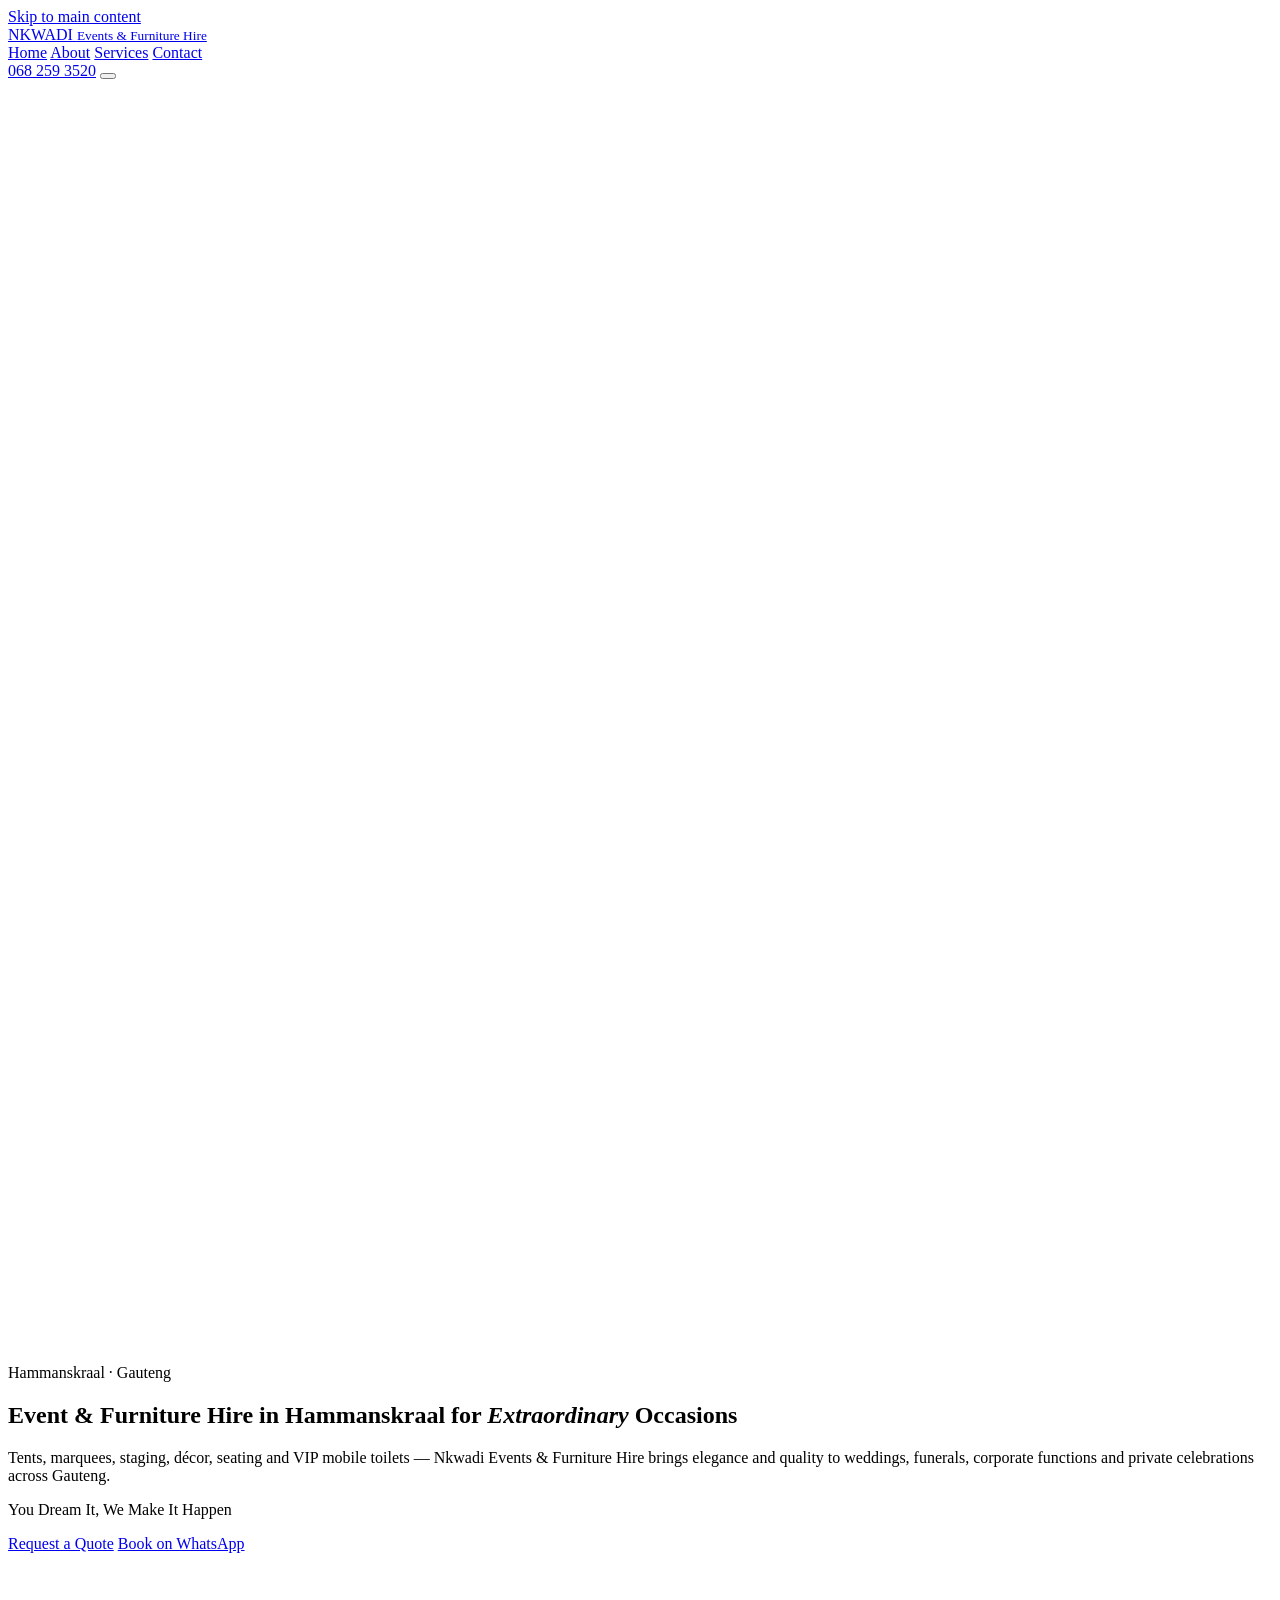
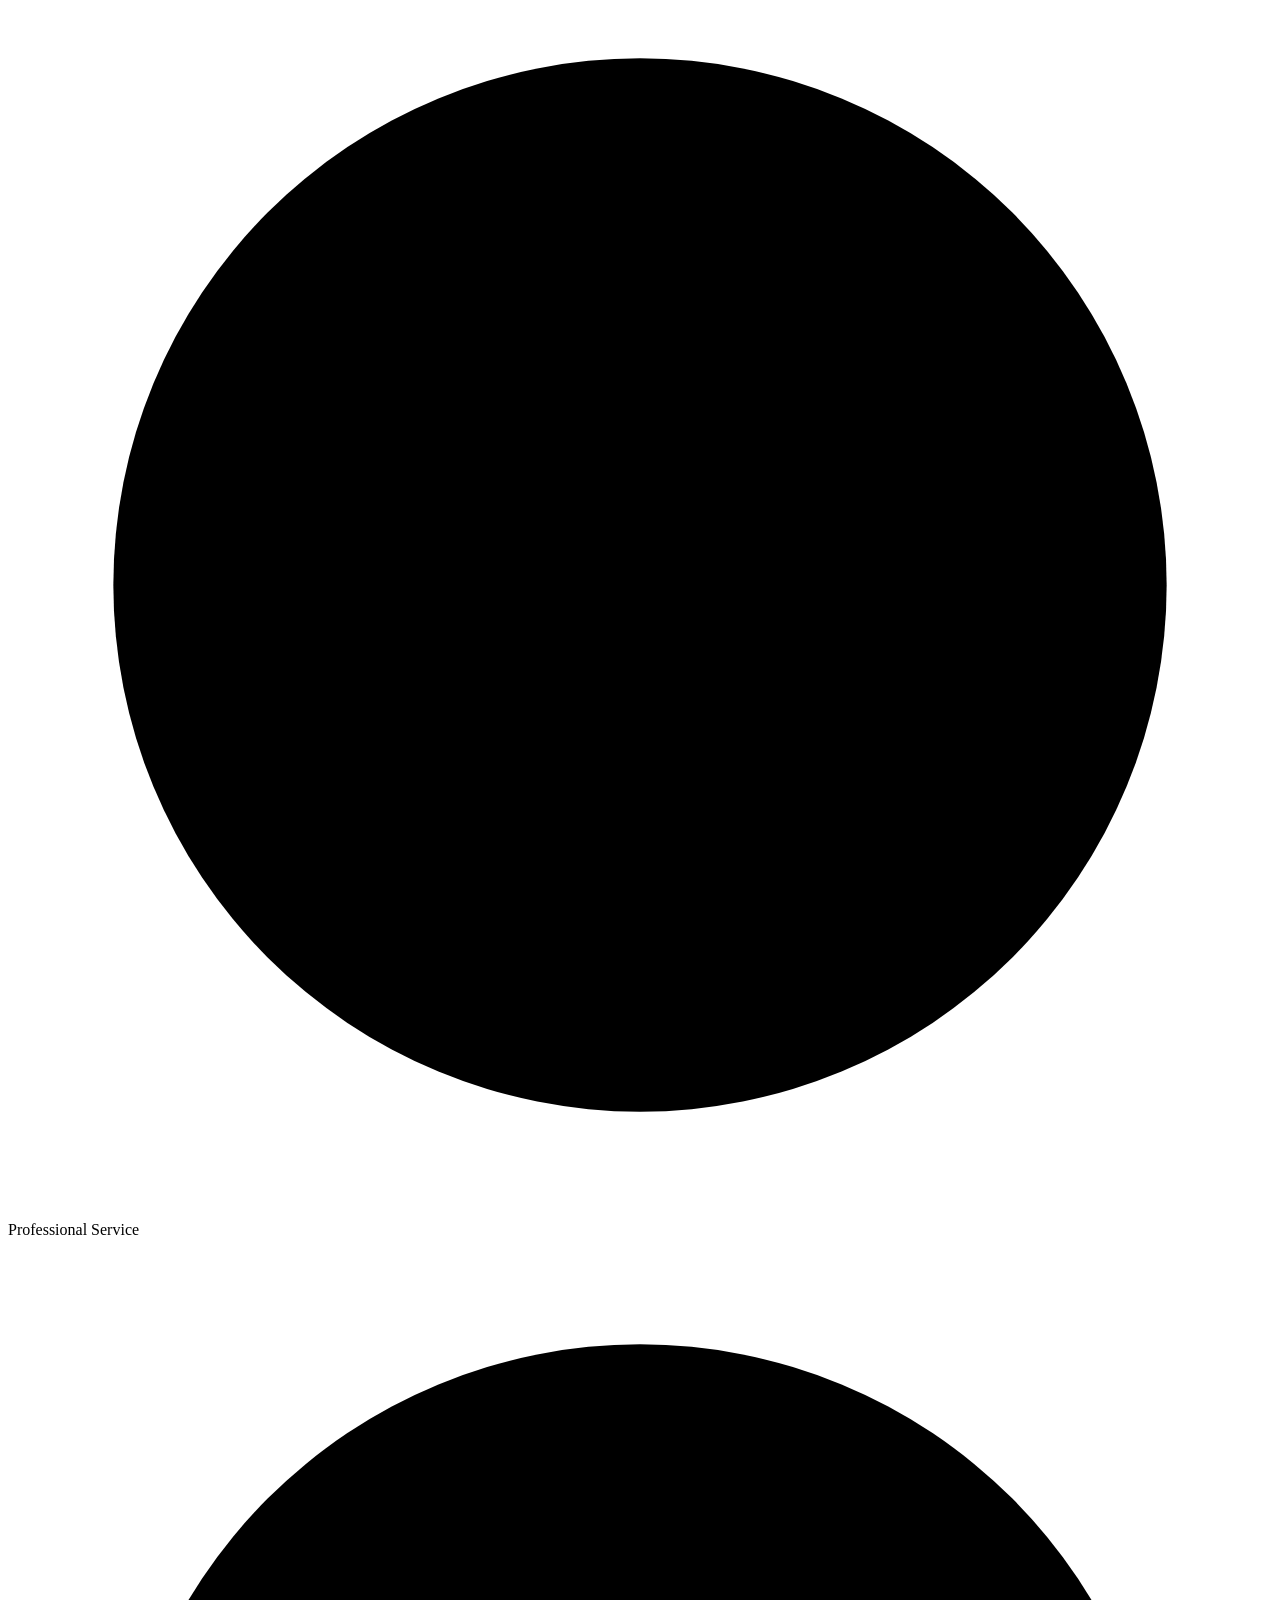
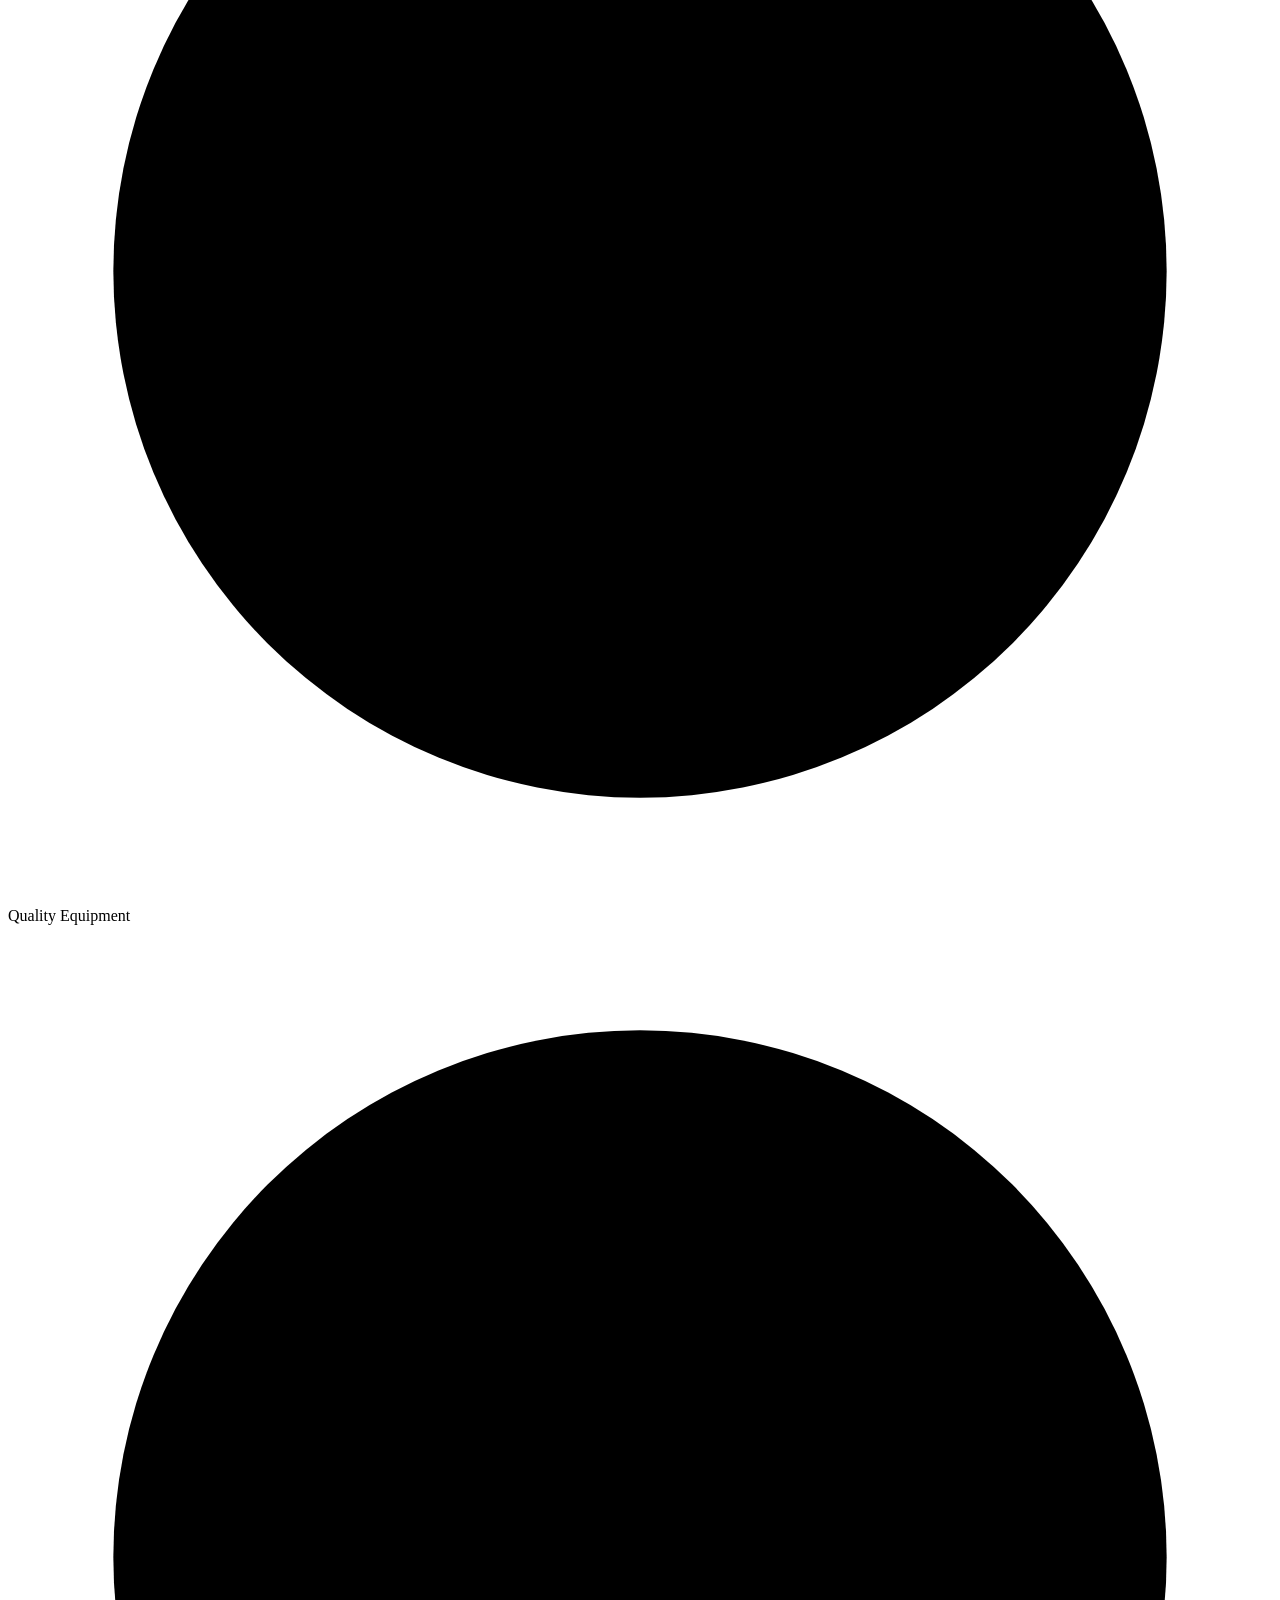
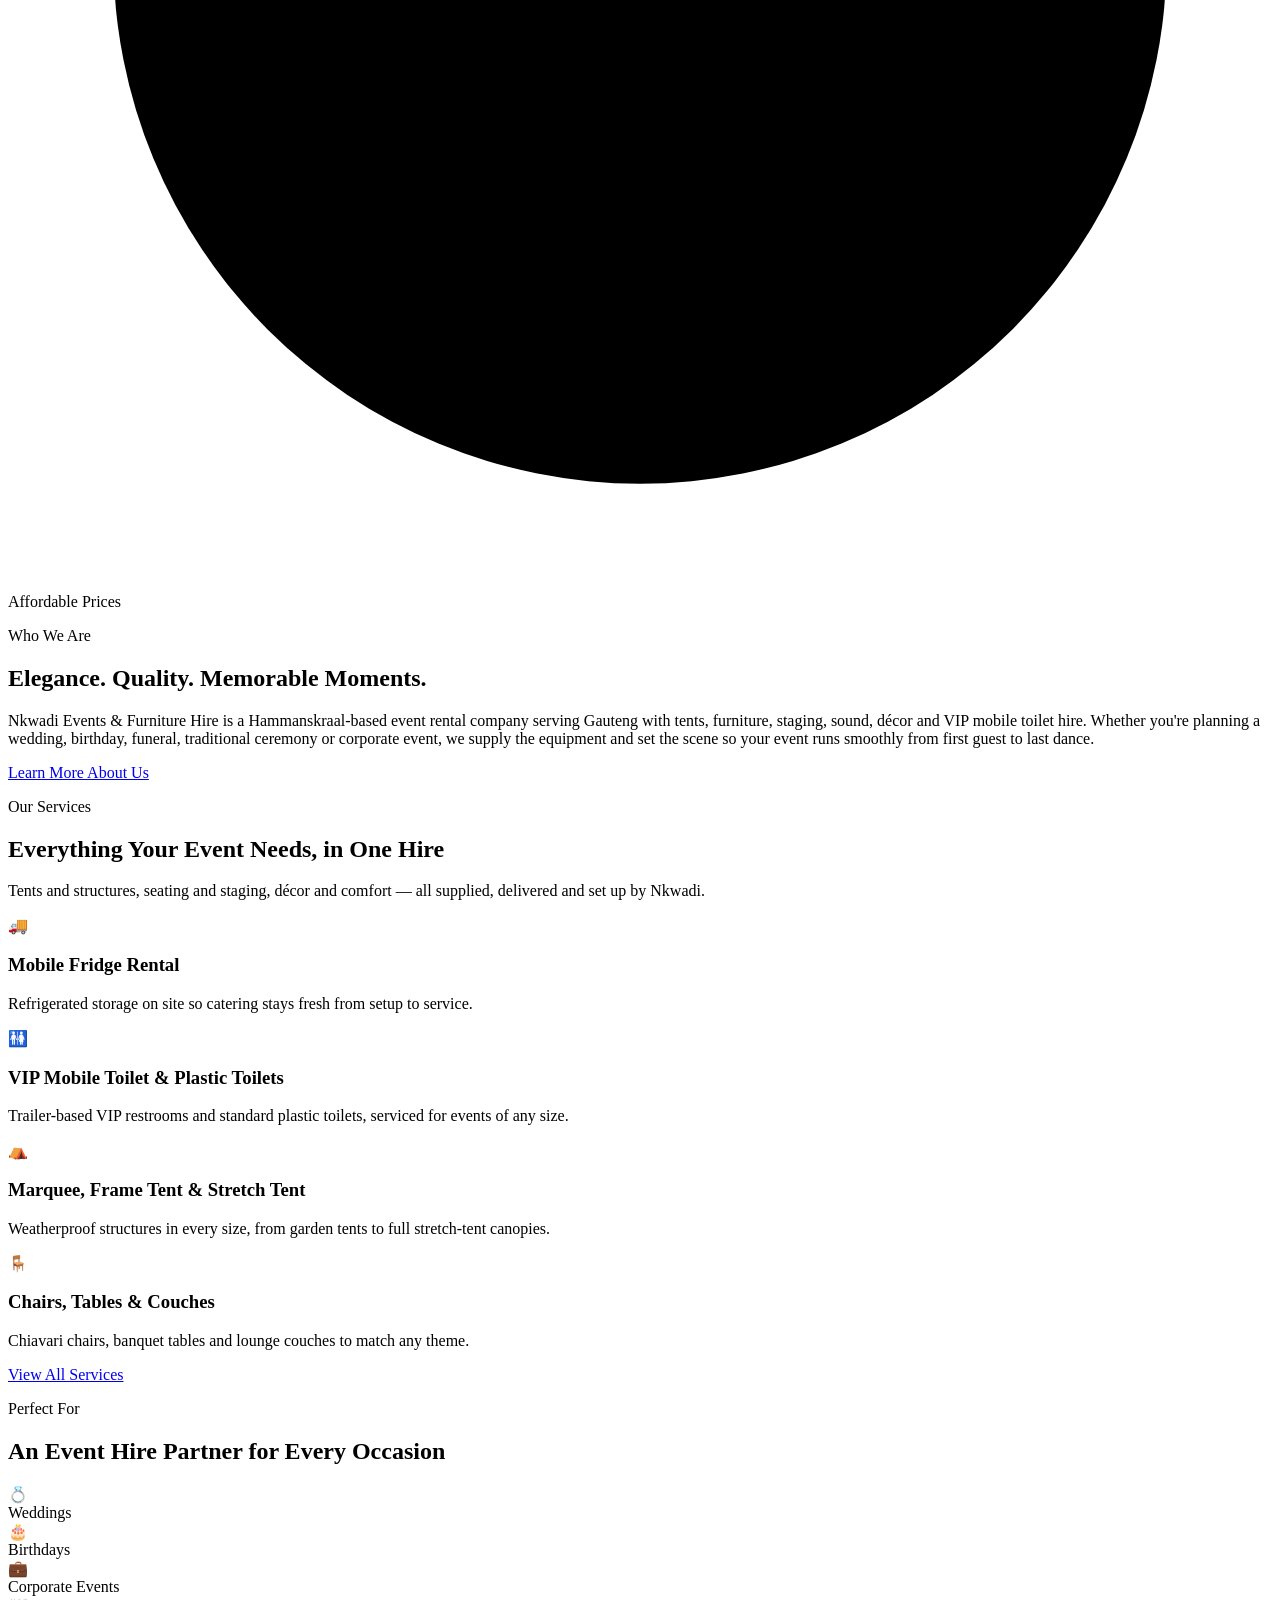
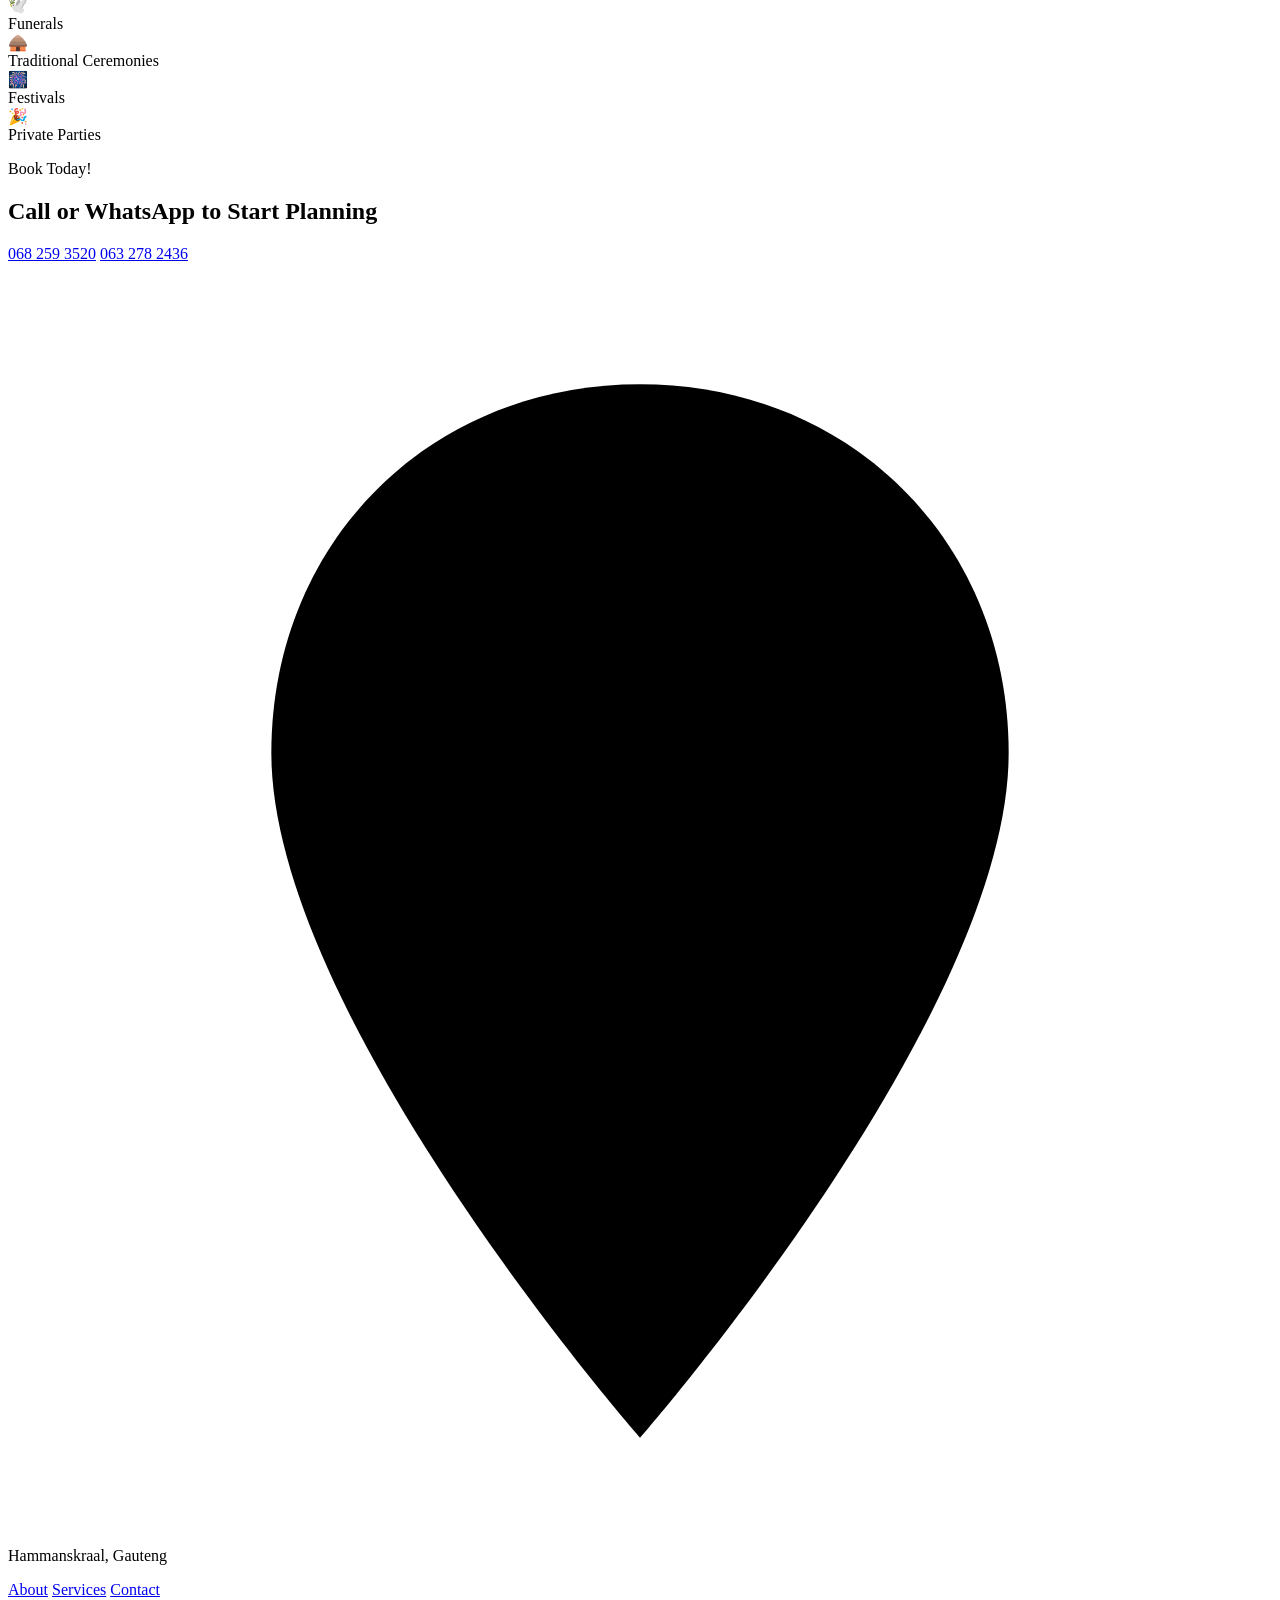
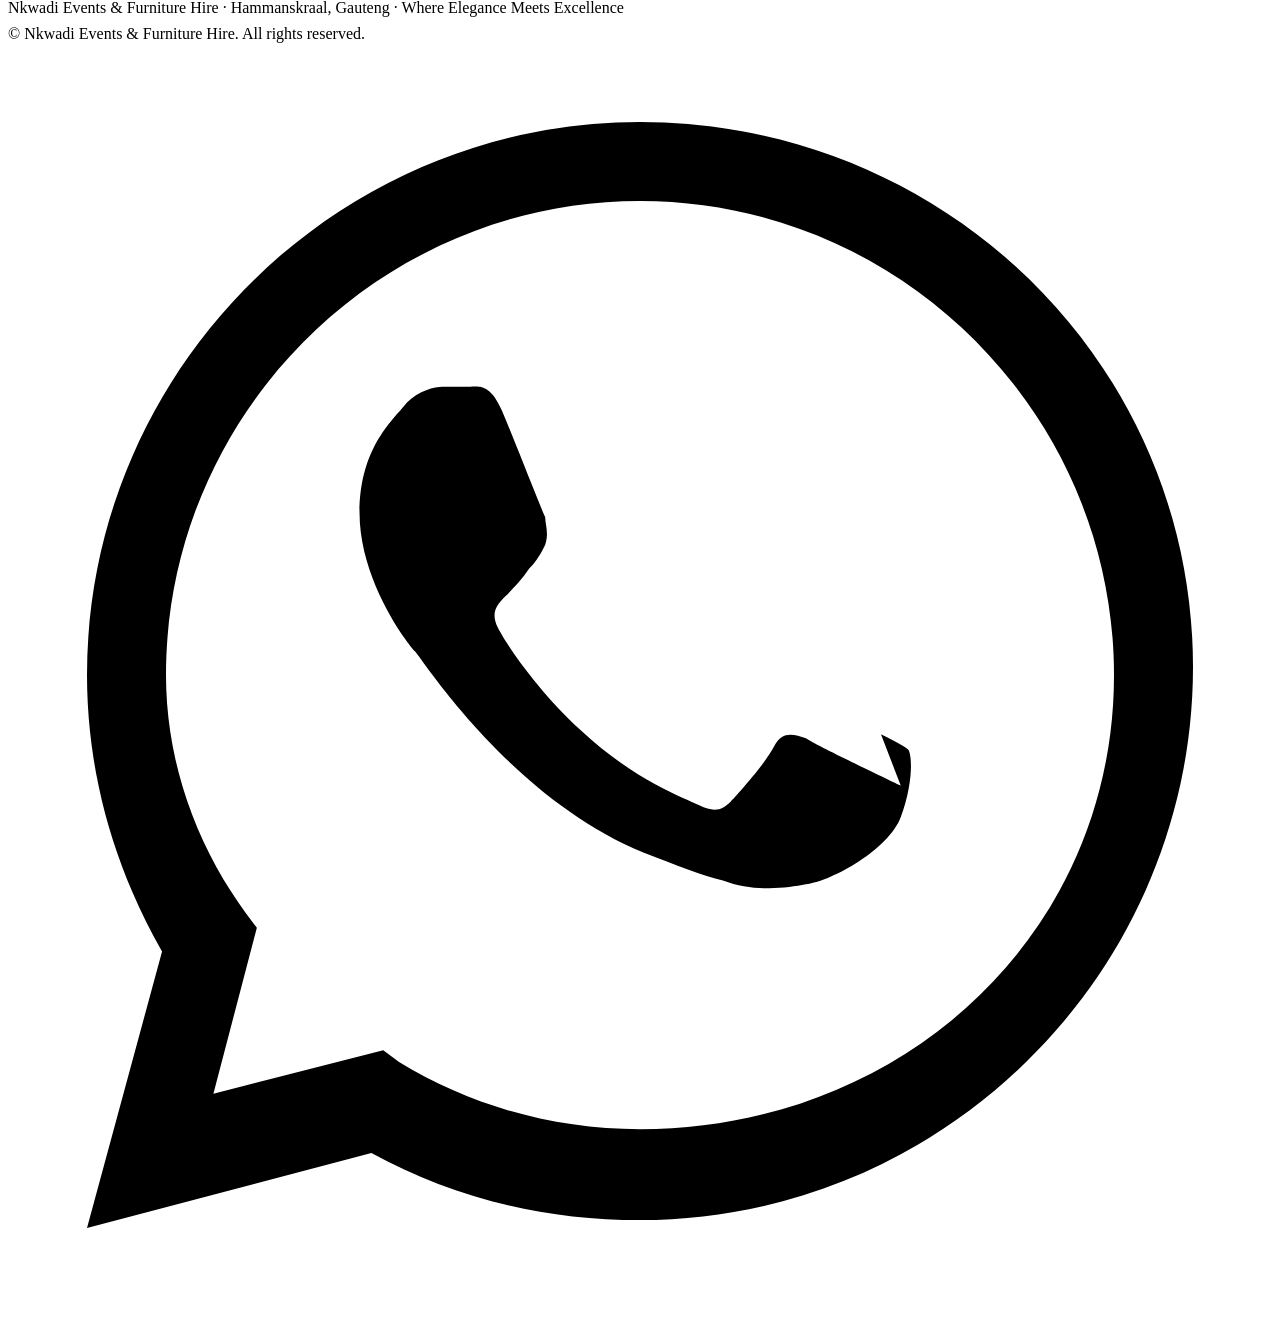
==== index.html @ ce7b0332 "Add files via upload" ====
<!DOCTYPE html>
<html lang="en">
<head>
<meta charset="UTF-8">
<meta name="viewport" content="width=device-width, initial-scale=1">

<title>Events & Furniture Hire Hammanskraal | Nkwadi — Weddings, Tents, Décor</title>
<meta name="description" content="Nkwadi Events & Furniture Hire in Hammanskraal, Gauteng: tents, marquees, chairs, staging, sound, décor & VIP mobile toilets. Get a free quote today.">
<meta name="robots" content="index, follow">
<link rel="canonical" href="https://www.nkwadieventshire.co.za/">

<meta property="og:title" content="Nkwadi Events & Furniture Hire — Hammanskraal, Gauteng">
<meta property="og:description" content="Elegance. Quality. Memorable Moments. Tents, furniture, staging, décor & mobile toilet hire for weddings, funerals, corporate events and celebrations.">
<meta property="og:type" content="website">
<meta property="og:url" content="https://www.nkwadieventshire.co.za/">
<meta property="og:locale" content="en_ZA">
<meta name="twitter:card" content="summary_large_image">

<link rel="preconnect" href="https://fonts.googleapis.com">
<link rel="preconnect" href="https://fonts.gstatic.com" crossorigin>
<link href="https://fonts.googleapis.com/css2?family=Cormorant+Garamond:ital,wght@0,400;0,500;0,600;1,500&family=Jost:wght@300;400;500;600&family=Tangerine:wght@700&display=swap" rel="stylesheet">
<link rel="stylesheet" href="assets/css/style.css">

<script type="application/ld+json">
{
  "@context": "https://schema.org",
  "@type": "LocalBusiness",
  "name": "Nkwadi Events & Furniture Hire",
  "telephone": ["+27682593520", "+27632782436"],
  "address": {"@type": "PostalAddress","addressLocality": "Hammanskraal","addressRegion": "Gauteng","addressCountry": "ZA"},
  "areaServed": "Gauteng, South Africa",
  "description": "Event and furniture hire company in Hammanskraal, Gauteng offering tents, marquees, staging, chairs, tables, décor, sound and VIP mobile toilet rental.",
  "priceRange": "$$",
  "url": "https://www.nkwadieventshire.co.za/"
}
</script>
</head>
<body>
<a href="#main" class="skip-link">Skip to main content</a>

<header class="site-header">
  <div class="nav wrap">
    <a href="index.html" class="brand">NKWADI <small>Events &amp; Furniture Hire</small></a>
    <nav class="links" aria-label="Primary">
      <a href="index.html" aria-current="page">Home</a>
      <a href="about.html">About</a>
      <a href="services.html">Services</a>
      <a href="contact.html">Contact</a>
    </nav>
    <div class="header-actions">
      <a class="call-btn" href="tel:+27682593520">068 259 3520</a>
      <button class="menu-toggle" aria-expanded="false" aria-label="Toggle menu"><span></span><span></span><span></span></button>
    </div>
  </div>
</header>

<main id="main">

  <section class="hero">
    <div class="wrap">
      <div class="emblem">
        <svg viewBox="0 0 24 24" aria-hidden="true"><path d="M12 2v20M4 8h16M6 12h12M8 16h8" stroke="var(--gold)" stroke-width="1.2" fill="none"/></svg>
      </div>
      <p class="eyebrow">Hammanskraal · Gauteng</p>
      <h1>Event &amp; Furniture Hire in Hammanskraal for <em>Extraordinary</em> Occasions</h1>
      <p class="lead">Tents, marquees, staging, décor, seating and VIP mobile toilets — Nkwadi Events &amp; Furniture Hire brings elegance and quality to weddings, funerals, corporate functions and private celebrations across Gauteng.</p>
      <p class="script script-line">You Dream It, We Make It Happen</p>
      <div class="hero-ctas">
        <a class="btn-primary" href="contact.html">Request a Quote</a>
        <a class="btn-ghost" data-whatsapp-quick href="#" role="button">Book on WhatsApp</a>
      </div>
    </div>
  </section>

  <div class="trust-strip">
    <div class="wrap">
      <div class="trust-item"><svg viewBox="0 0 24 24" aria-hidden="true"><circle cx="12" cy="12" r="10"/></svg>Professional Service</div>
      <div class="trust-item"><svg viewBox="0 0 24 24" aria-hidden="true"><circle cx="12" cy="12" r="10"/></svg>Quality Equipment</div>
      <div class="trust-item"><svg viewBox="0 0 24 24" aria-hidden="true"><circle cx="12" cy="12" r="10"/></svg>Affordable Prices</div>
    </div>
  </div>

  <section class="reveal">
    <div class="wrap about-copy">
      <p class="eyebrow">Who We Are</p>
      <h2>Elegance. Quality. Memorable Moments.</h2>
      <p>Nkwadi Events &amp; Furniture Hire is a Hammanskraal-based event rental company serving Gauteng with tents, furniture, staging, sound, décor and VIP mobile toilet hire. Whether you're planning a wedding, birthday, funeral, traditional ceremony or corporate event, we supply the equipment and set the scene so your event runs smoothly from first guest to last dance.</p>
      <a class="btn-ghost mt-lg" href="about.html" style="display:inline-block;">Learn More About Us</a>
    </div>
  </section>

  <section class="band-alt" id="services">
    <div class="wrap">
      <div class="section-head reveal">
        <p class="eyebrow">Our Services</p>
        <h2>Everything Your Event Needs, in One Hire</h2>
        <p>Tents and structures, seating and staging, décor and comfort — all supplied, delivered and set up by Nkwadi.</p>
      </div>
      <div class="service-grid reveal stagger">
        <div class="service-card">
          <div class="icon-circle"><span class="icon-emoji" aria-hidden="true">🚚</span></div>
          <h3>Mobile Fridge Rental</h3>
          <p>Refrigerated storage on site so catering stays fresh from setup to service.</p>
        </div>
        <div class="service-card">
          <div class="icon-circle"><span class="icon-emoji" aria-hidden="true">🚻</span></div>
          <h3>VIP Mobile Toilet &amp; Plastic Toilets</h3>
          <p>Trailer-based VIP restrooms and standard plastic toilets, serviced for events of any size.</p>
        </div>
        <div class="service-card">
          <div class="icon-circle"><span class="icon-emoji" aria-hidden="true">⛺</span></div>
          <h3>Marquee, Frame Tent &amp; Stretch Tent</h3>
          <p>Weatherproof structures in every size, from garden tents to full stretch-tent canopies.</p>
        </div>
        <div class="service-card">
          <div class="icon-circle"><span class="icon-emoji" aria-hidden="true">🪑</span></div>
          <h3>Chairs, Tables &amp; Couches</h3>
          <p>Chiavari chairs, banquet tables and lounge couches to match any theme.</p>
        </div>
      </div>
      <p class="text-center mt-lg"><a class="btn-ghost" href="services.html">View All Services</a></p>
    </div>
  </section>

  <section id="occasions">
    <div class="wrap">
      <div class="section-head reveal">
        <p class="eyebrow">Perfect For</p>
        <h2>An Event Hire Partner for Every Occasion</h2>
      </div>
      <div class="occasions-grid reveal stagger">
        <div class="occasion"><div class="icon-circle"><span class="icon-emoji" aria-hidden="true">💍</span></div><span>Weddings</span></div>
        <div class="occasion"><div class="icon-circle"><span class="icon-emoji" aria-hidden="true">🎂</span></div><span>Birthdays</span></div>
        <div class="occasion"><div class="icon-circle"><span class="icon-emoji" aria-hidden="true">💼</span></div><span>Corporate Events</span></div>
        <div class="occasion"><div class="icon-circle"><span class="icon-emoji" aria-hidden="true">🕊️</span></div><span>Funerals</span></div>
        <div class="occasion"><div class="icon-circle"><span class="icon-emoji" aria-hidden="true">🛖</span></div><span>Traditional Ceremonies</span></div>
        <div class="occasion"><div class="icon-circle"><span class="icon-emoji" aria-hidden="true">🎆</span></div><span>Festivals</span></div>
        <div class="occasion"><div class="icon-circle"><span class="icon-emoji" aria-hidden="true">🎉</span></div><span>Private Parties</span></div>
      </div>
    </div>
  </section>

  <section class="cta reveal">
    <div class="wrap">
      <p class="script">Book Today!</p>
      <h2>Call or WhatsApp to Start Planning</h2>
      <div class="contact-row">
        <a class="phone-link" href="tel:+27682593520">068 259 3520</a>
        <a class="phone-link" href="tel:+27632782436">063 278 2436</a>
      </div>
      <p class="location-line">
        <svg viewBox="0 0 24 24" aria-hidden="true"><path d="M12 2C8 2 5 5 5 9c0 5 7 13 7 13s7-8 7-13c0-4-3-7-7-7z"/></svg>
        Hammanskraal, Gauteng
      </p>
    </div>
  </section>

</main>

<footer class="site-footer">
  <div class="foot-links">
    <a href="about.html">About</a>
    <a href="services.html">Services</a>
    <a href="contact.html">Contact</a>
  </div>
  <div>Nkwadi Events &amp; Furniture Hire · Hammanskraal, Gauteng · Where Elegance Meets Excellence</div>
  <div style="margin-top:8px;">© <span data-year></span> Nkwadi Events &amp; Furniture Hire. All rights reserved.</div>
</footer>

<a class="whatsapp-float" href="#" role="button" data-whatsapp-quick aria-label="Book on WhatsApp">
  <svg viewBox="0 0 32 32" aria-hidden="true"><path d="M16 2C8.3 2 2 8.3 2 16c0 2.5.7 4.9 1.9 7L2 30l7.2-1.9c2 1.1 4.3 1.7 6.8 1.7 7.7 0 14-6.3 14-14S23.7 2 16 2zm0 25.5c-2.2 0-4.3-.6-6.1-1.7l-.4-.3-4.3 1.1 1.1-4.2-.3-.4C4.7 20.2 4 18.1 4 16 4 9.4 9.4 4 16 4s12 5.4 12 12-5.4 11.5-12 11.5zm6.6-8.7c-.4-.2-2.1-1-2.4-1.2-.3-.1-.6-.2-.8.2-.2.4-.9 1.2-1.1 1.4-.2.2-.4.3-.8.1-.4-.2-1.6-.6-3-1.9-1.1-1-1.9-2.2-2.1-2.6-.2-.4 0-.6.2-.8.2-.2.4-.4.6-.7.2-.2.3-.4.4-.6.1-.3 0-.5 0-.7-.1-.2-.8-2-1.1-2.7-.3-.7-.6-.6-.8-.6h-.7c-.2 0-.6.1-.9.4-.3.4-1.2 1.1-1.2 2.8s1.2 3.3 1.4 3.5c.2.2 2.4 3.7 5.8 5.1.8.3 1.5.6 2 .7.8.3 1.6.2 2.1.1.7-.1 2.1-.9 2.4-1.7.3-.8.3-1.5.2-1.7-.1-.1-.3-.2-.7-.4z"/></svg>
</a>

<script src="assets/js/main.js" defer></script>
</body>
</html>
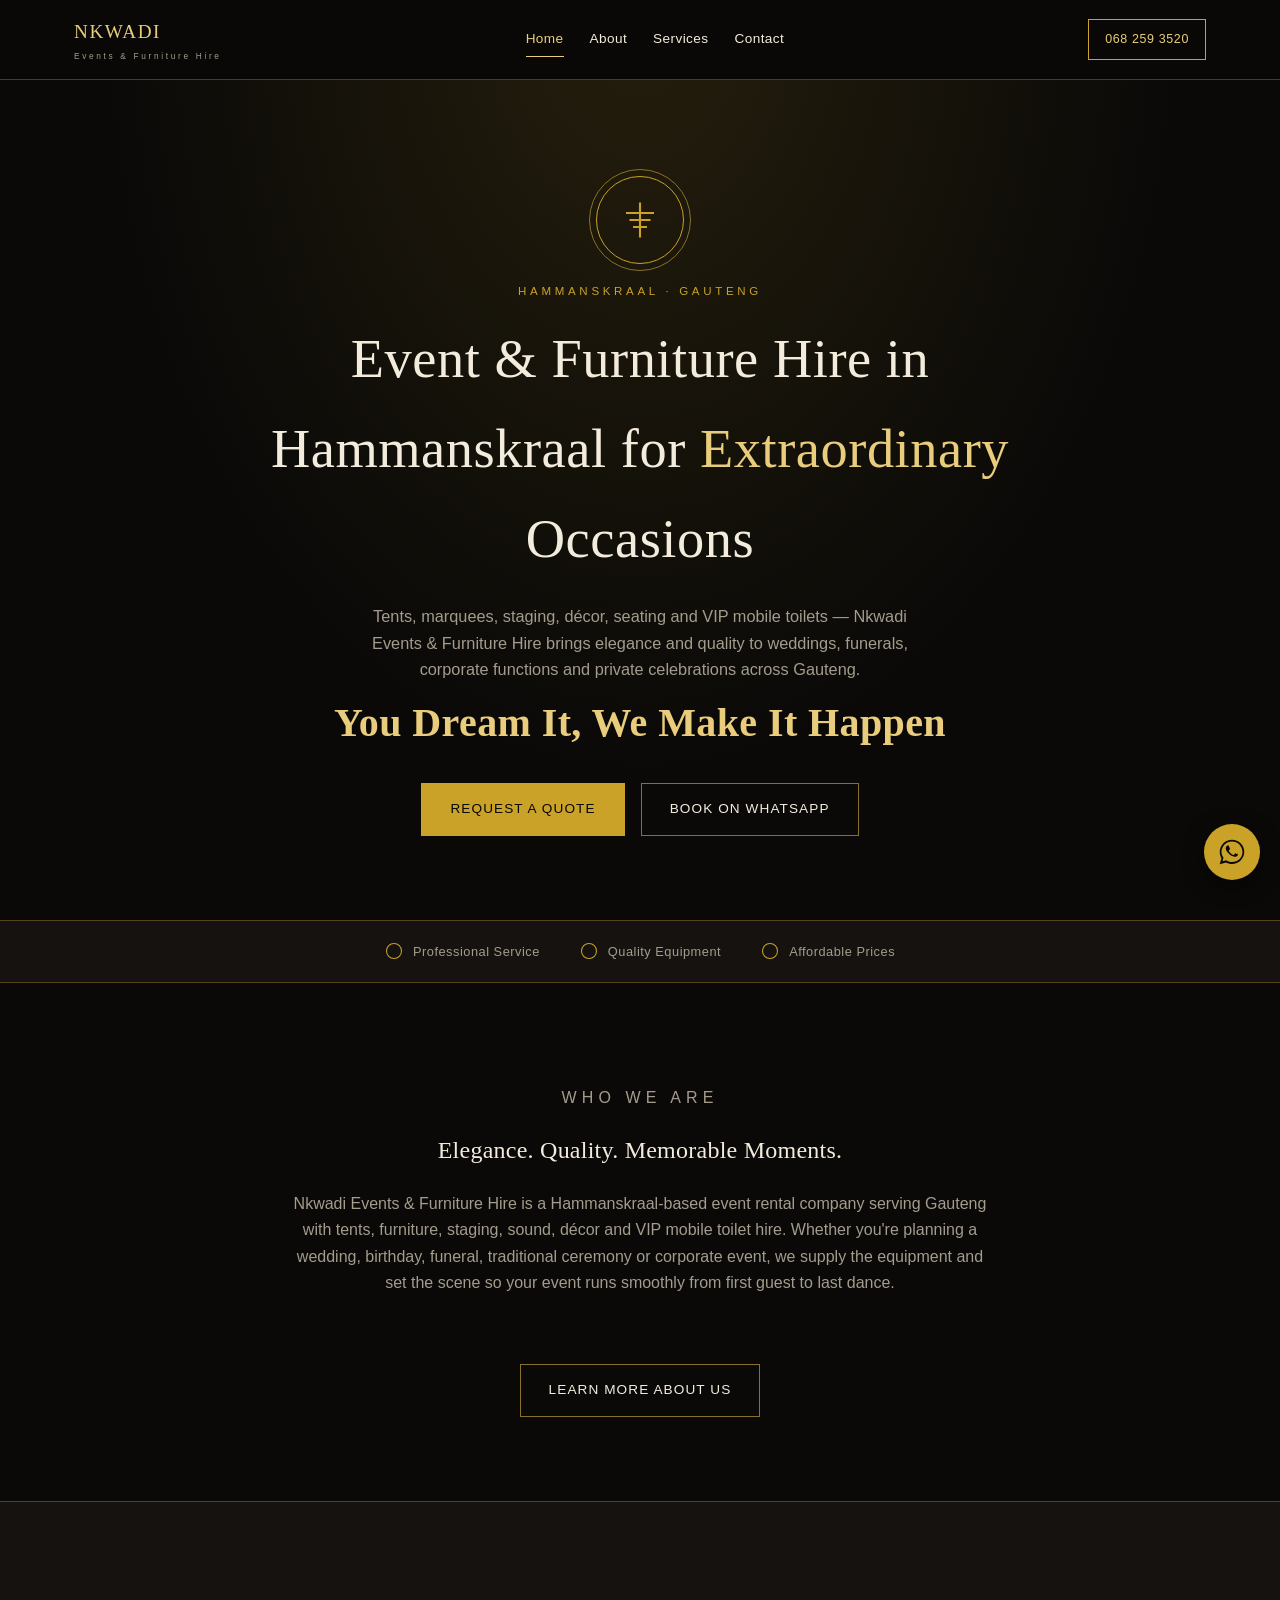
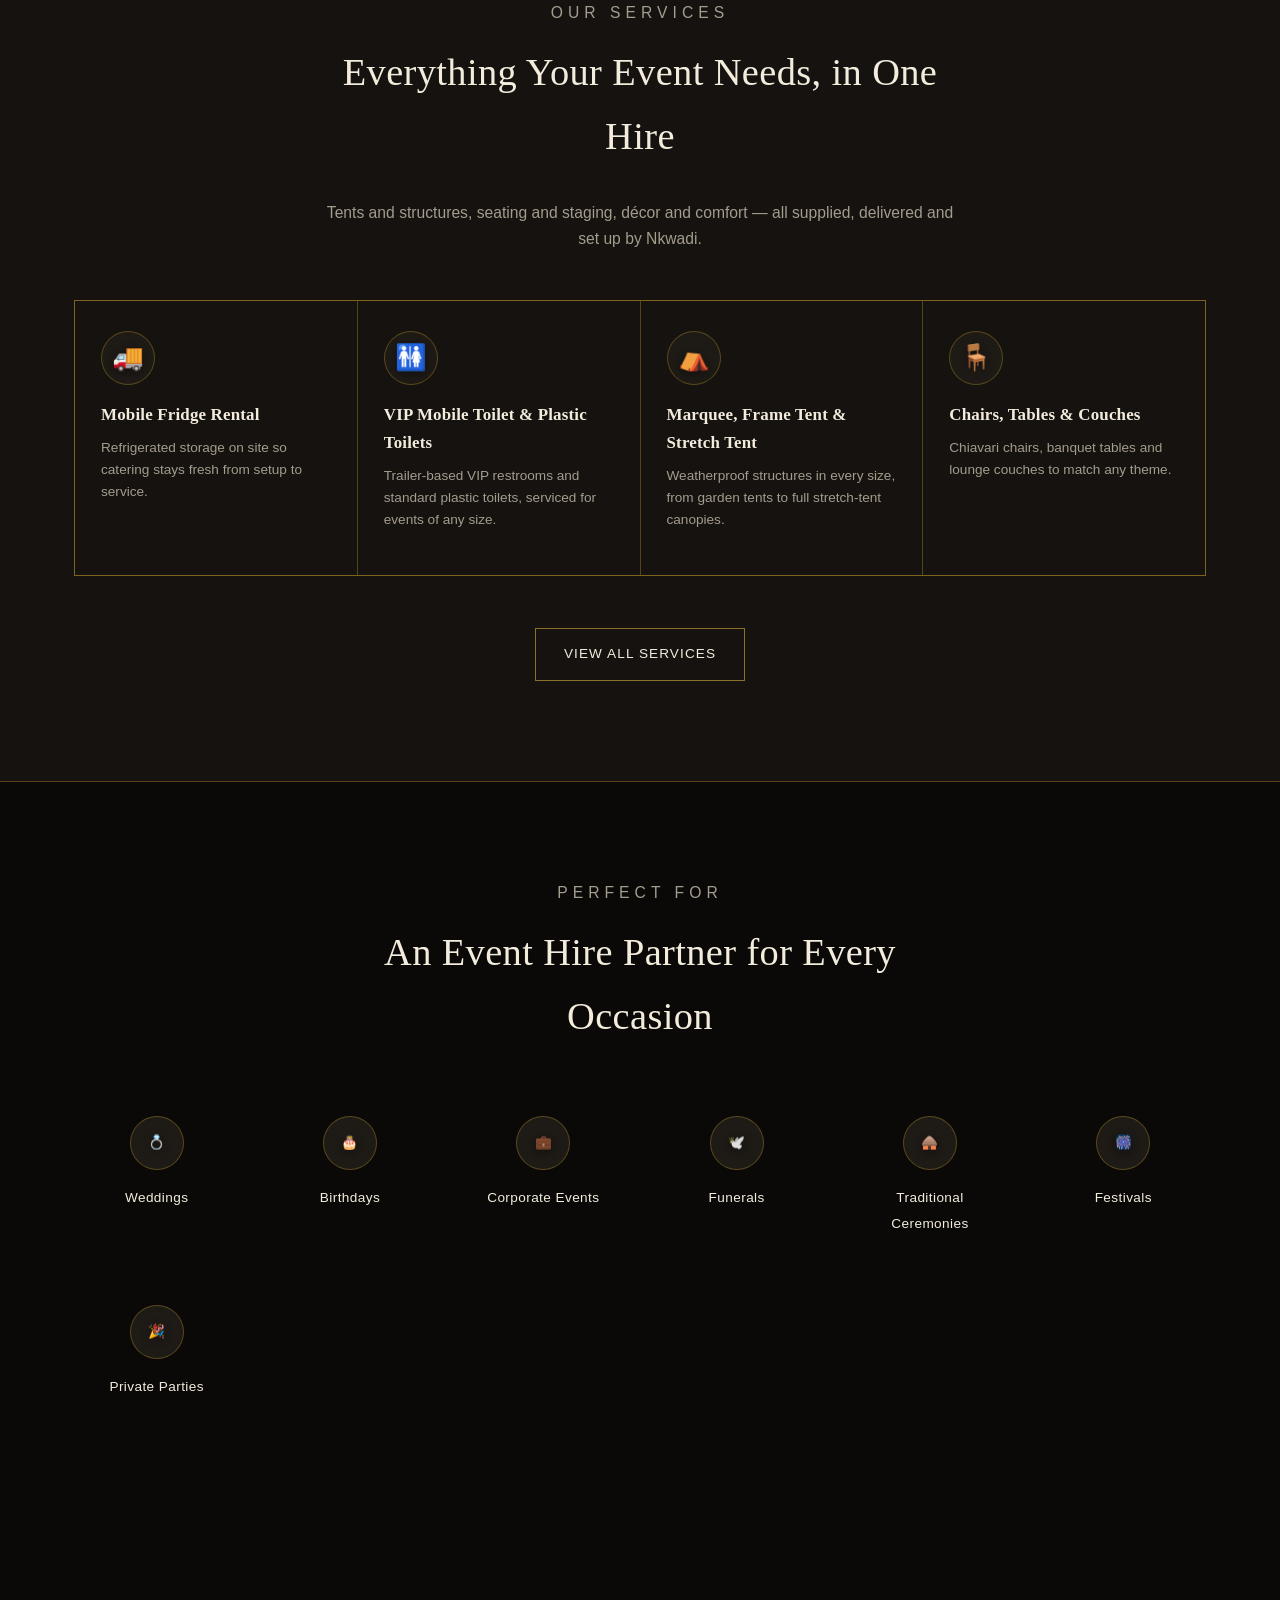
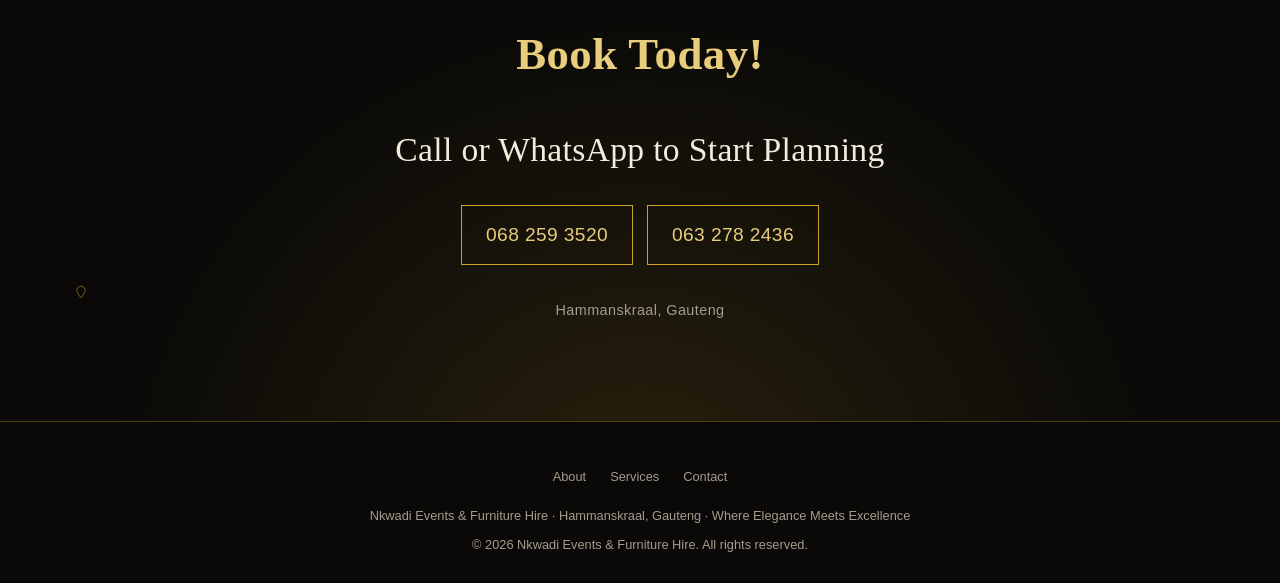
==== commit 1ac400ce: "Add files via upload" ====
--- a/index.html
+++ b/index.html
@@ -19,7 +19,7 @@
 <link rel="preconnect" href="https://fonts.googleapis.com">
 <link rel="preconnect" href="https://fonts.gstatic.com" crossorigin>
 <link href="https://fonts.googleapis.com/css2?family=Cormorant+Garamond:ital,wght@0,400;0,500;0,600;1,500&family=Jost:wght@300;400;500;600&family=Tangerine:wght@700&display=swap" rel="stylesheet">
-<link rel="stylesheet" href="assets/css/style.css">
+<link rel="stylesheet" href="style.css">
 
 <script type="application/ld+json">
 {
@@ -171,6 +171,6 @@
   <svg viewBox="0 0 32 32" aria-hidden="true"><path d="M16 2C8.3 2 2 8.3 2 16c0 2.5.7 4.9 1.9 7L2 30l7.2-1.9c2 1.1 4.3 1.7 6.8 1.7 7.7 0 14-6.3 14-14S23.7 2 16 2zm0 25.5c-2.2 0-4.3-.6-6.1-1.7l-.4-.3-4.3 1.1 1.1-4.2-.3-.4C4.7 20.2 4 18.1 4 16 4 9.4 9.4 4 16 4s12 5.4 12 12-5.4 11.5-12 11.5zm6.6-8.7c-.4-.2-2.1-1-2.4-1.2-.3-.1-.6-.2-.8.2-.2.4-.9 1.2-1.1 1.4-.2.2-.4.3-.8.1-.4-.2-1.6-.6-3-1.9-1.1-1-1.9-2.2-2.1-2.6-.2-.4 0-.6.2-.8.2-.2.4-.4.6-.7.2-.2.3-.4.4-.6.1-.3 0-.5 0-.7-.1-.2-.8-2-1.1-2.7-.3-.7-.6-.6-.8-.6h-.7c-.2 0-.6.1-.9.4-.3.4-1.2 1.1-1.2 2.8s1.2 3.3 1.4 3.5c.2.2 2.4 3.7 5.8 5.1.8.3 1.5.6 2 .7.8.3 1.6.2 2.1.1.7-.1 2.1-.9 2.4-1.7.3-.8.3-1.5.2-1.7-.1-.1-.3-.2-.7-.4z"/></svg>
 </a>
 
-<script src="assets/js/main.js" defer></script>
+<script src="main.js" defer></script>
 </body>
 </html>
--- a/style.css
+++ b/style.css
@@ -0,0 +1,382 @@
+/* =========================================================
+   Nkwadi Events & Furniture Hire — shared stylesheet
+   ========================================================= */
+:root{
+  --black:#0a0908;
+  --black-2:#151210;
+  --black-3:#1e1a16;
+  --gold:#c9a227;
+  --gold-bright:#e9cd7c;
+  --gold-dim:#8a712a;
+  --ivory:#f3ecdd;
+  --grey:#a49c8c;
+  --hairline: rgba(201,162,39,0.35);
+  --radius:2px;
+  --speed:0.25s;
+}
+
+*,*::before,*::after{box-sizing:border-box;}
+html{scroll-behavior:smooth;}
+body{
+  margin:0;
+  background:var(--black);
+  color:var(--ivory);
+  font-family:'Jost', Arial, sans-serif;
+  font-weight:300;
+  line-height:1.65;
+  -webkit-font-smoothing:antialiased;
+}
+h1,h2,h3,.script{
+  font-family:'Cormorant Garamond', Georgia, serif;
+  font-weight:500;
+  letter-spacing:0.01em;
+}
+.script{
+  font-family:'Tangerine', cursive;
+  font-weight:700;
+  color:var(--gold-bright);
+  line-height:1;
+}
+img,svg{max-width:100%; display:block;}
+a{color:inherit; text-decoration:none;}
+button{font-family:inherit;}
+ul{list-style:none; margin:0; padding:0;}
+
+/* Accessibility */
+.skip-link{
+  position:absolute; left:-999px; top:auto;
+  background:var(--gold); color:var(--black);
+  padding:10px 16px; z-index:200; font-size:0.85rem;
+}
+.skip-link:focus{
+  left:16px; top:16px;
+}
+a:focus-visible, button:focus-visible, input:focus-visible, textarea:focus-visible, select:focus-visible{
+  outline:2px solid var(--gold-bright);
+  outline-offset:3px;
+}
+@media (prefers-reduced-motion: reduce){
+  *{animation-duration:0.001ms !important; animation-iteration-count:1 !important; transition-duration:0.001ms !important; scroll-behavior:auto !important;}
+}
+
+.wrap{max-width:1180px; margin:0 auto; padding:0 24px;}
+.eyebrow{
+  font-size:0.72rem; letter-spacing:0.32em; text-transform:uppercase;
+  color:var(--gold); font-weight:500;
+}
+.divider{width:60px; height:1px; background:var(--gold); margin:18px 0;}
+.divider.center{margin:18px auto;}
+
+/* Scroll reveal */
+.reveal{opacity:0; transform:translateY(18px); transition:opacity 0.7s ease, transform 0.7s ease;}
+.reveal.is-visible{opacity:1; transform:translateY(0);}
+
+/* Staggered children reveal (service/occasion/value grids) */
+.stagger > *{opacity:0; transform:translateY(14px); transition:opacity 0.5s ease, transform 0.5s ease;}
+.stagger.is-visible > *{opacity:1; transform:translateY(0);}
+.stagger.is-visible > *:nth-child(1){transition-delay:0.04s;}
+.stagger.is-visible > *:nth-child(2){transition-delay:0.09s;}
+.stagger.is-visible > *:nth-child(3){transition-delay:0.14s;}
+.stagger.is-visible > *:nth-child(4){transition-delay:0.19s;}
+.stagger.is-visible > *:nth-child(5){transition-delay:0.24s;}
+.stagger.is-visible > *:nth-child(6){transition-delay:0.29s;}
+.stagger.is-visible > *:nth-child(7){transition-delay:0.34s;}
+.stagger.is-visible > *:nth-child(8){transition-delay:0.39s;}
+.stagger.is-visible > *:nth-child(9){transition-delay:0.44s;}
+.stagger.is-visible > *:nth-child(10){transition-delay:0.49s;}
+.stagger.is-visible > *:nth-child(11){transition-delay:0.54s;}
+.stagger.is-visible > *:nth-child(12){transition-delay:0.59s;}
+.stagger.is-visible > *:nth-child(13){transition-delay:0.64s;}
+.stagger.is-visible > *:nth-child(14){transition-delay:0.69s;}
+.stagger.is-visible > *:nth-child(15){transition-delay:0.74s;}
+.stagger.is-visible > *:nth-child(16){transition-delay:0.79s;}
+.stagger.is-visible > *:nth-child(17){transition-delay:0.84s;}
+.stagger.is-visible > *:nth-child(18){transition-delay:0.89s;}
+
+/* Hero entrance animation (plays on page load, not on scroll) */
+@keyframes fadeInUp{ from{opacity:0; transform:translateY(22px);} to{opacity:1; transform:translateY(0);} }
+.hero .emblem, .hero .eyebrow, .hero h1, .hero p.lead, .hero .script-line, .hero .hero-ctas{
+  opacity:0; animation:fadeInUp 0.8s ease forwards;
+}
+.hero .emblem{animation-delay:0.05s;}
+.hero .eyebrow{animation-delay:0.18s;}
+.hero h1{animation-delay:0.3s;}
+.hero p.lead{animation-delay:0.44s;}
+.hero .script-line{animation-delay:0.56s;}
+.hero .hero-ctas{animation-delay:0.68s;}
+.page-hero .eyebrow, .page-hero h1, .page-hero p{
+  opacity:0; animation:fadeInUp 0.8s ease forwards;
+}
+.page-hero .eyebrow{animation-delay:0.05s;}
+.page-hero h1{animation-delay:0.16s;}
+.page-hero p{animation-delay:0.28s;}
+
+/* Icon circles with realistic emoji icons */
+.icon-circle{
+  width:54px; height:54px; border:1px solid var(--hairline); border-radius:50%;
+  display:flex; align-items:center; justify-content:center;
+  background:var(--black-3); margin-bottom:16px;
+  transition:border-color var(--speed), transform var(--speed);
+}
+.icon-emoji{
+  font-size:1.6rem; line-height:1; display:inline-block;
+  filter:drop-shadow(0 2px 5px rgba(0,0,0,0.45));
+  transition:transform var(--speed) ease;
+}
+.service-card:hover .icon-circle,
+.occasion:hover .icon-circle,
+.value-card:hover .icon-circle{
+  border-color:var(--gold); transform:translateY(-3px);
+}
+.service-card:hover .icon-emoji,
+.occasion:hover .icon-emoji,
+.value-card:hover .icon-emoji{
+  transform:scale(1.15) rotate(-4deg);
+}
+.occasion .icon-circle{margin:0 auto 14px;}
+
+@media (prefers-reduced-motion: reduce){
+  .hero .emblem, .hero .eyebrow, .hero h1, .hero p.lead, .hero .script-line, .hero .hero-ctas,
+  .page-hero .eyebrow, .page-hero h1, .page-hero p{
+    animation:none; opacity:1;
+  }
+}
+
+/* Emblem */
+.emblem{
+  width:88px; height:88px; margin:0 auto 18px;
+  border:1px solid var(--gold); border-radius:50%;
+  display:flex; align-items:center; justify-content:center;
+  position:relative;
+}
+.emblem::before{
+  content:""; position:absolute; inset:-8px;
+  border:1px solid var(--gold-dim); border-radius:50%;
+  animation:spin 40s linear infinite;
+}
+@keyframes spin{ to{ transform:rotate(360deg); } }
+.emblem svg{width:42px; height:42px;}
+
+/* ===== Header / Nav ===== */
+header.site-header{
+  position:sticky; top:0; z-index:100;
+  background:rgba(10,9,8,0.92);
+  backdrop-filter:blur(8px);
+  border-bottom:1px solid var(--hairline);
+}
+.nav{
+  display:flex; align-items:center; justify-content:space-between;
+  padding:16px 24px;
+}
+.brand{
+  font-family:'Cormorant Garamond', serif;
+  font-size:1.2rem; letter-spacing:0.08em; color:var(--gold-bright);
+}
+.brand small{
+  display:block; font-family:'Jost', sans-serif;
+  font-size:0.52rem; letter-spacing:0.32em; color:var(--grey); margin-top:2px;
+}
+nav.links{display:flex; gap:26px; font-size:0.85rem; letter-spacing:0.03em;}
+nav.links a{position:relative; padding:4px 0;}
+nav.links a::after{
+  content:""; position:absolute; left:0; right:100%; bottom:-2px; height:1px;
+  background:var(--gold-bright); transition:right var(--speed) ease;
+}
+nav.links a:hover::after, nav.links a[aria-current="page"]::after{right:0;}
+nav.links a[aria-current="page"]{color:var(--gold-bright);}
+.header-actions{display:flex; align-items:center; gap:14px;}
+.call-btn{
+  border:1px solid var(--gold); padding:9px 16px;
+  font-size:0.78rem; letter-spacing:0.05em; color:var(--gold-bright);
+  white-space:nowrap; transition:background var(--speed), color var(--speed);
+}
+.call-btn:hover{background:var(--gold); color:var(--black);}
+
+.menu-toggle{
+  display:none; flex-direction:column; gap:5px;
+  background:none; border:none; cursor:pointer; padding:6px;
+}
+.menu-toggle span{width:24px; height:1.5px; background:var(--gold-bright); transition:transform var(--speed), opacity var(--speed);}
+.menu-toggle[aria-expanded="true"] span:nth-child(1){transform:translateY(6.5px) rotate(45deg);}
+.menu-toggle[aria-expanded="true"] span:nth-child(2){opacity:0;}
+.menu-toggle[aria-expanded="true"] span:nth-child(3){transform:translateY(-6.5px) rotate(-45deg);}
+
+@media (max-width:860px){
+  nav.links{
+    position:fixed; inset:65px 0 0 0; height:0; overflow:hidden;
+    flex-direction:column; align-items:center; justify-content:center;
+    gap:30px; background:var(--black); font-size:1.1rem;
+    transition:height var(--speed) ease;
+  }
+  nav.links.open{height:calc(100vh - 65px);}
+  .menu-toggle{display:flex;}
+  .call-btn{display:none;}
+}
+
+/* ===== Hero ===== */
+.hero{
+  position:relative; padding:96px 24px 84px; text-align:center; overflow:hidden;
+  background:radial-gradient(ellipse at 50% -10%, rgba(201,162,39,0.14), transparent 60%), var(--black);
+}
+.hero h1{
+  font-size:clamp(2rem, 6vw, 3.4rem); color:var(--ivory);
+  max-width:820px; margin:14px auto 6px;
+}
+.hero h1 em{font-style:normal; color:var(--gold-bright);}
+.hero p.lead{max-width:560px; margin:18px auto 0; color:var(--grey); font-size:1.02rem;}
+.hero .script-line{font-size:2.5rem; margin-top:20px;}
+.hero-ctas{display:flex; gap:16px; justify-content:center; flex-wrap:wrap; margin-top:32px;}
+
+.page-hero{padding:76px 24px 60px; text-align:center;}
+.page-hero h1{font-size:clamp(2rem,5vw,2.8rem);}
+.page-hero p{color:var(--grey); max-width:600px; margin:14px auto 0;}
+
+.btn-primary{
+  background:var(--gold); color:var(--black); padding:14px 28px;
+  font-size:0.85rem; letter-spacing:0.08em; text-transform:uppercase; font-weight:500;
+  border:1px solid var(--gold); cursor:pointer; transition:background var(--speed), transform var(--speed);
+  display:inline-block;
+}
+.btn-primary:hover{background:var(--gold-bright); border-color:var(--gold-bright); transform:translateY(-2px);}
+.btn-ghost{
+  border:1px solid var(--gold-dim); color:var(--ivory); padding:14px 28px;
+  font-size:0.85rem; letter-spacing:0.08em; text-transform:uppercase;
+  transition:border-color var(--speed), transform var(--speed); display:inline-block;
+}
+.btn-ghost:hover{border-color:var(--gold); transform:translateY(-2px);}
+
+/* ===== Trust strip ===== */
+.trust-strip{border-top:1px solid var(--hairline); border-bottom:1px solid var(--hairline); background:var(--black-2);}
+.trust-strip .wrap{display:flex; flex-wrap:wrap; justify-content:center; gap:40px; padding:20px 24px;}
+.trust-item{display:flex; align-items:center; gap:10px; font-size:0.8rem; letter-spacing:0.04em; color:var(--grey);}
+.trust-item svg{width:18px; height:18px; stroke:var(--gold); fill:none; stroke-width:1.4;}
+
+/* ===== Sections ===== */
+section{padding:84px 0;}
+.section-head{text-align:center; max-width:640px; margin:0 auto 48px;}
+.section-head h2{font-size:clamp(1.7rem, 4vw, 2.4rem); color:var(--ivory); margin-top:10px;}
+.section-head p{color:var(--grey); margin-top:14px; font-size:0.98rem;}
+.band-alt{background:var(--black-2); border-top:1px solid var(--hairline); border-bottom:1px solid var(--hairline);}
+
+/* Services grid */
+.service-grid{
+  display:grid; grid-template-columns:repeat(auto-fit, minmax(230px, 1fr));
+  gap:1px; background:var(--hairline); border:1px solid var(--hairline);
+}
+.service-card{background:var(--black-2); padding:30px 26px; transition:background var(--speed);}
+.service-card:hover{background:var(--black-3);}
+.service-card svg{width:26px; height:26px; fill:none; stroke:var(--gold); stroke-width:1.4;}
+.service-card h3{font-size:1.06rem; color:var(--ivory); margin:16px 0 0; font-weight:600;}
+.service-card p{font-size:0.85rem; color:var(--grey); margin-top:8px;}
+
+/* Occasions */
+.occasions-grid{display:grid; grid-template-columns:repeat(auto-fit, minmax(150px,1fr)); gap:28px; text-align:center;}
+.occasion{padding:20px 10px;}
+.occasion svg{width:32px; height:32px; stroke:var(--gold); fill:none; stroke-width:1.3; margin:0 auto 14px;}
+.occasion span{font-size:0.85rem; letter-spacing:0.03em; color:var(--ivory);}
+
+/* About / values */
+.about-copy{max-width:760px; margin:0 auto; text-align:center;}
+.about-copy p{color:var(--grey); margin-top:18px; font-size:1rem;}
+.values-grid{display:grid; grid-template-columns:repeat(auto-fit,minmax(220px,1fr)); gap:1px; background:var(--hairline); border:1px solid var(--hairline); margin-top:52px;}
+.value-card{background:var(--black-2); padding:30px 26px; text-align:center;}
+.value-card svg{width:28px; height:28px; stroke:var(--gold); fill:none; stroke-width:1.3; margin:0 auto 14px;}
+.value-card h3{font-size:1.02rem; color:var(--ivory); font-weight:600;}
+.value-card p{font-size:0.85rem; color:var(--grey); margin-top:8px;}
+
+/* Gallery (illustrative categories, no photography) */
+.gallery-grid{display:grid; grid-template-columns:repeat(auto-fit,minmax(240px,1fr)); gap:22px;}
+.gallery-card{
+  border:1px solid var(--hairline); background:var(--black-2);
+  padding:26px 22px 24px; transition:transform var(--speed), border-color var(--speed);
+}
+.gallery-card:hover{transform:translateY(-4px); border-color:var(--gold);}
+.gallery-card .frame{
+  aspect-ratio:4/3; border:1px solid var(--hairline); display:flex; align-items:center; justify-content:center;
+  background:linear-gradient(160deg, var(--black-3), var(--black));
+  margin-bottom:16px; overflow:hidden;
+}
+.gallery-card img{width:52%; height:52%; object-fit:contain; opacity:0.9;}
+.gallery-card h3{font-size:1.02rem; color:var(--ivory); font-weight:600;}
+.gallery-card p{font-size:0.83rem; color:var(--grey); margin-top:6px;}
+
+/* FAQ */
+.faq-list{max-width:760px; margin:0 auto;}
+.faq-item{border-bottom:1px solid var(--hairline);}
+.faq-q{
+  width:100%; background:none; border:none; color:var(--gold-bright);
+  text-align:left; padding:20px 4px; font-family:'Cormorant Garamond',serif;
+  font-size:1.08rem; display:flex; justify-content:space-between; align-items:center; cursor:pointer;
+}
+.faq-q .icon{transition:transform var(--speed);}
+.faq-item[data-open="true"] .faq-q .icon{transform:rotate(45deg);}
+.faq-a{max-height:0; overflow:hidden; transition:max-height var(--speed) ease;}
+.faq-a p{color:var(--grey); font-size:0.92rem; padding:0 4px 20px;}
+
+/* CTA band */
+.cta{text-align:center; background:radial-gradient(ellipse at 50% 120%, rgba(201,162,39,0.16), transparent 60%), var(--black);}
+.cta .script{font-size:2.8rem;}
+.cta h2{font-size:clamp(1.5rem,4vw,2.1rem); margin-top:6px;}
+.contact-row{display:flex; flex-wrap:wrap; gap:14px; justify-content:center; align-items:center; margin-top:28px;}
+.phone-link{
+  font-size:1.2rem; color:var(--gold-bright); letter-spacing:0.02em;
+  border:1px solid var(--gold); padding:13px 24px; transition:background var(--speed), color var(--speed);
+}
+.phone-link:hover{background:var(--gold); color:var(--black);}
+.location-line{margin-top:20px; color:var(--grey); font-size:0.9rem; letter-spacing:0.03em;}
+.location-line svg{width:14px; height:14px; stroke:var(--gold); fill:none; vertical-align:-2px; margin-right:6px;}
+
+/* ===== Contact page / form ===== */
+.contact-layout{display:grid; grid-template-columns:1.1fr 0.9fr; gap:60px; align-items:start;}
+@media (max-width:900px){ .contact-layout{grid-template-columns:1fr;} }
+
+.form-card{border:1px solid var(--hairline); background:var(--black-2); padding:34px;}
+.form-row{display:grid; grid-template-columns:1fr 1fr; gap:18px;}
+@media (max-width:520px){ .form-row{grid-template-columns:1fr;} }
+.field{margin-bottom:18px;}
+.field label{display:block; font-size:0.78rem; letter-spacing:0.05em; text-transform:uppercase; color:var(--grey); margin-bottom:8px;}
+.field input, .field select, .field textarea{
+  width:100%; background:var(--black); border:1px solid var(--hairline); color:var(--ivory);
+  padding:12px 14px; font-family:'Jost', sans-serif; font-size:0.92rem; border-radius:var(--radius);
+  transition:border-color var(--speed);
+}
+.field input:focus, .field select:focus, .field textarea:focus{border-color:var(--gold); outline:none;}
+.field textarea{resize:vertical; min-height:100px;}
+fieldset{border:1px solid var(--hairline); padding:14px 16px 6px; margin-bottom:18px;}
+fieldset legend{font-size:0.78rem; letter-spacing:0.05em; text-transform:uppercase; color:var(--grey); padding:0 6px;}
+.checkbox-grid{display:grid; grid-template-columns:1fr 1fr; gap:8px 16px;}
+@media (max-width:520px){ .checkbox-grid{grid-template-columns:1fr;} }
+.checkbox-row{display:flex; align-items:center; gap:9px; font-size:0.86rem; color:var(--ivory); padding:6px 0;}
+.checkbox-row input{width:16px; height:16px; accent-color:var(--gold);}
+.form-note{font-size:0.78rem; color:var(--grey); margin-top:4px;}
+.form-status{margin-top:14px; font-size:0.85rem; min-height:1.2em;}
+.form-status.success{color:var(--gold-bright);}
+.form-status.error{color:#e08787;}
+
+.side-info{padding-top:8px;}
+.side-info h2{font-size:1.6rem; margin-bottom:16px;}
+.side-info ul{margin-top:20px;}
+.side-info li{display:flex; gap:12px; padding:12px 0; border-bottom:1px solid var(--hairline); font-size:0.92rem; color:var(--grey);}
+.side-info li svg{width:18px; height:18px; stroke:var(--gold); fill:none; flex-shrink:0; margin-top:2px;}
+.map-frame{margin-top:24px; border:1px solid var(--hairline); aspect-ratio:16/9; overflow:hidden;}
+.map-frame iframe{width:100%; height:100%; border:0; filter:grayscale(0.3) invert(0.92) contrast(0.9);}
+
+/* Floating WhatsApp button */
+.whatsapp-float{
+  position:fixed; right:20px; bottom:20px; z-index:150;
+  width:56px; height:56px; border-radius:50%;
+  background:var(--gold); display:flex; align-items:center; justify-content:center;
+  box-shadow:0 6px 20px rgba(0,0,0,0.5);
+  transition:transform var(--speed);
+}
+.whatsapp-float:hover{transform:scale(1.08);}
+.whatsapp-float svg{width:28px; height:28px; fill:var(--black);}
+
+/* Footer */
+footer.site-footer{border-top:1px solid var(--hairline); padding:44px 24px 28px; text-align:center; color:var(--grey); font-size:0.8rem;}
+.foot-links{display:flex; gap:24px; justify-content:center; margin-bottom:18px; flex-wrap:wrap;}
+.foot-links a:hover{color:var(--gold-bright);}
+
+/* Utility */
+.text-center{text-align:center;}
+.mt-lg{margin-top:52px;}
